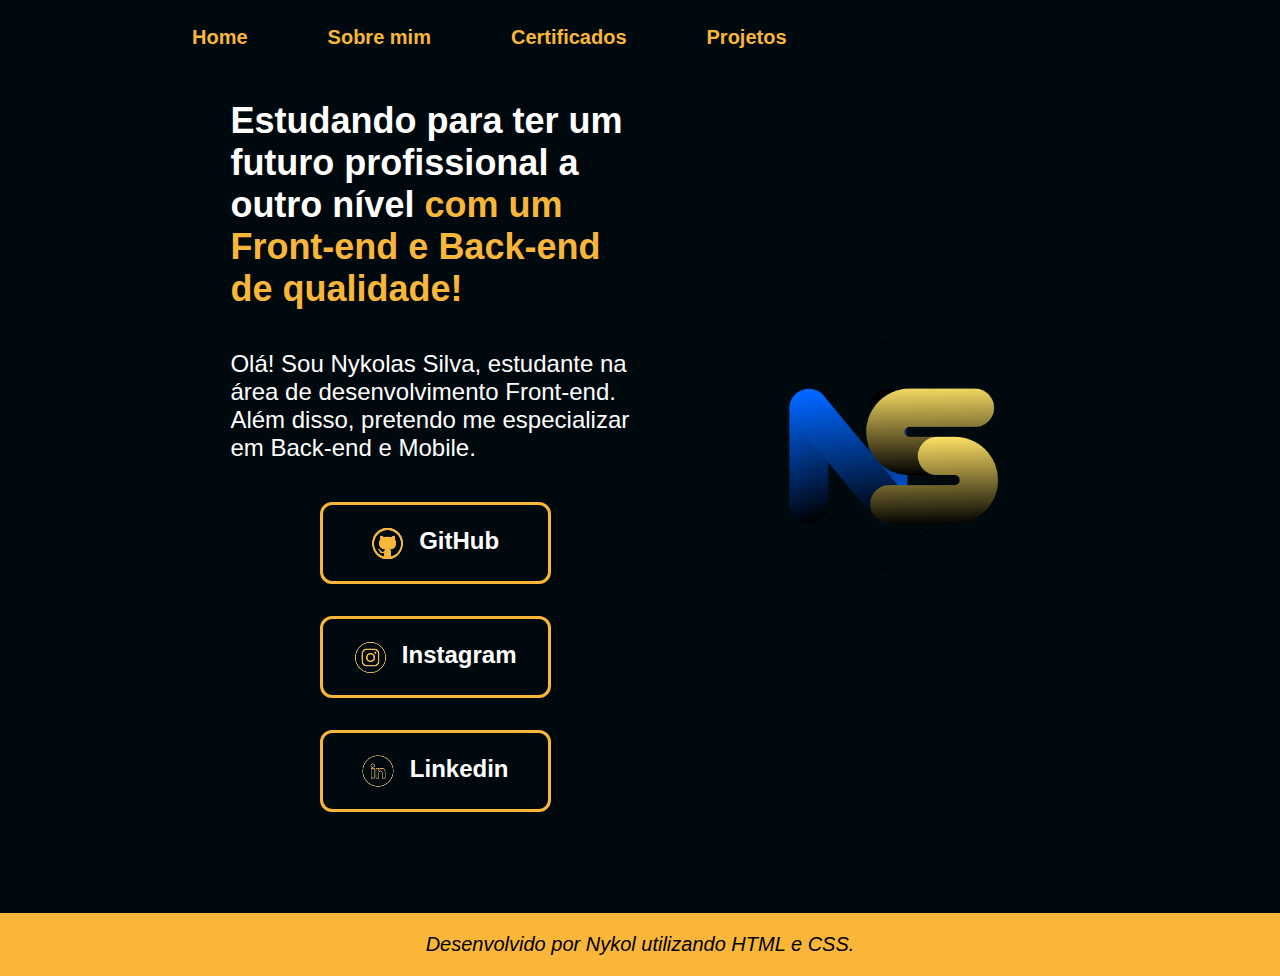
==== index.html @ 6704244b "Upload portfolio" ====
<!DOCTYPE html>
<html lang="pt-br">
<head>
    <meta charset="UTF-8">
    <meta name="viewport" content="width=device-width, initial-scale=1.0">
    <title>Home</title>
    <link rel="stylesheet" href="./styles/style.css">
    <link rel="icon" href="./assets/ns.png">
</head>
<body>
    <header> 
        <nav class="menu"> 
            <a class="menu_link" href="./"> Home</a>
            <a class="menu_link" href="./sobremim/"> Sobre mim</a>
            <a class="menu_link" href="./certificados/"> Certificados</a>
            <a class="menu_link" href="./projetos/"> Projetos</a>
        </nav>
    </header>
    <main class="apresentacao">
        <section class="apresentacao_conteudo"> 
            <h1 class="apresentacao_conteudo_titulo"> Estudando para ter um futuro profissional a outro nível <strong class="strong-titulo">com um Front-end e Back-end de qualidade!</strong> </h1>
            <p class="apresentacao_conteudo_paragrafo"> Olá! Sou Nykolas Silva, estudante na área de desenvolvimento Front-end. Além disso, pretendo me especializar em Back-end e Mobile.</p>
            <div class="apresentacao_ancoras"> 
                <a class="apresentacao_ancoras_botoes" href="https://github.com/nykols2"> <img src="./assets/githuba.png"> GitHub</a>
                <a class="apresentacao_ancoras_botoes" href="https://instagram.com/nykol.silva"> <img src="./assets/instagrama.png"> Instagram</a>
                <a class="apresentacao_ancoras_botoes" href="https://br.linkedin.com/"> <img src="./assets/linkedina.png"> Linkedin</a>
            </div>
        </section>
        <img class="apresentacao_imagem" src="./assets/ns.png" alt="Foto Nykols2">
    </main>
    <footer> 
        <p> Desenvolvido por Nykol utilizando HTML e CSS.</p>
    </footer>

</body>
</html>
---- styles/style.css ----
* {
    margin: 0;
    padding: 0;
}



body {
    background-color: var(--cor-primaria);
    color: var(--cor-secundaria);
    box-sizing: border-box;
}

.strong-titulo {
    color: var(--cor-terciaria);
}


/* fontes importadas */
@import url('https://fonts.googleapis.com/css2?family=Krona+One&display=swap');
@import url('https://fonts.googleapis.com/css2?family=Lato&display=swap');
@import url('https://fonts.googleapis.com/css2?family=Lato:wght@700&display=swap');

/* variaveis */
:root {
    --cor-primaria: #00090e;
    --cor-secundaria: #ffffff;
    --cor-terciaria: #FAB639; 
    
    --fonte-primaria: 'Krona One', sans-serif;
    --fonte-secundaria: 'Lato', sans-serif;  
}


/* apresentacao geral */

.apresentacao {
    padding: 4% 18%;
    display: flex; 
    flex-direction: row;
    align-items: center;
    justify-content: space-between;
    gap: 80px;
}

.apresentacao_conteudo {
    width: 50%;
    display: flex;
    flex-direction: column;
    gap: 40px;
}

.apresentacao_conteudo_titulo {
    font-family: var(--fonte-primaria);
    font-size: 2.25rem;
}

.apresentacao_conteudo_paragrafo {
    font-family: var(--fonte-secundaria);    
    font-size: 1.5rem;
}

.apresentacao_ancoras {
    display: flex;
    justify-content: space-between;
    flex-direction: column;
    align-items: center;
    gap: 32px;
}




.apresentacao_ancoras_botoes {
    

    font-family: var(--fonte-secundaria);    
    font-weight: 600;
    font-size: 1.5rem;
    text-align: center;
    text-decoration: none;
    color: var(--cor-secundaria);

    width: 55%;
    border-radius: 12px;
    padding: 22px 0;

    border: 3.5px solid var(--cor-terciaria);

    display: flex;
    flex-direction: row;
    justify-content: center;
    gap: 16px;
    

}

.apresentacao_ancoras_botoes:hover {
    background-color: #021B22;
    padding: 3.5%;
}


.apresentacao_imagem {
    width: 40%;
}



/* Certificados */

.curso-paragrafo {
    font-size: 1.2rem;
    font-weight: 400;
    padding-right: 10px;
    width: 70%;
}


.curso-imagem {
    width: 50px;
    height: 50px;
    margin-right: 5px;
    margin-left: 10px;
}

/* Observação projetos */
.observacao {
    margin-top: 1.3em;
    font-size: 20px;
    font-style: italic;
}



header {
    padding: 2% 0% 0% 15%;
}

.menu {
    display: flex;
    flex-direction: row;
    gap: 80px;
}

.menu_link {
    font-family: var(--fonte-secundaria);
    font-size: 1.25rem;
    font-weight: 600;
    color: var(--cor-terciaria);
    text-decoration: none;
}


footer {
    font-style: italic;
    color: black;
    background-color: var(--cor-terciaria);
    padding: 20px;
    text-align: center;
    font-family: var(--fonte-secundaria);    
    font-size: 1.25rem;
    margin-top: 2.5em;
}


/* telas menores (mobile) */
@media (max-width: 1000px) {

    header {
        padding: 6%;
    }

    .menu {
        justify-content: center;
        gap: 40px;
    }

    .apresentacao {
        flex-direction: column-reverse;
        padding: 5% 5%;
    }

    .apresentacao_conteudo {
        width: auto; /* "auto" ou "100%" */ 
    }
}
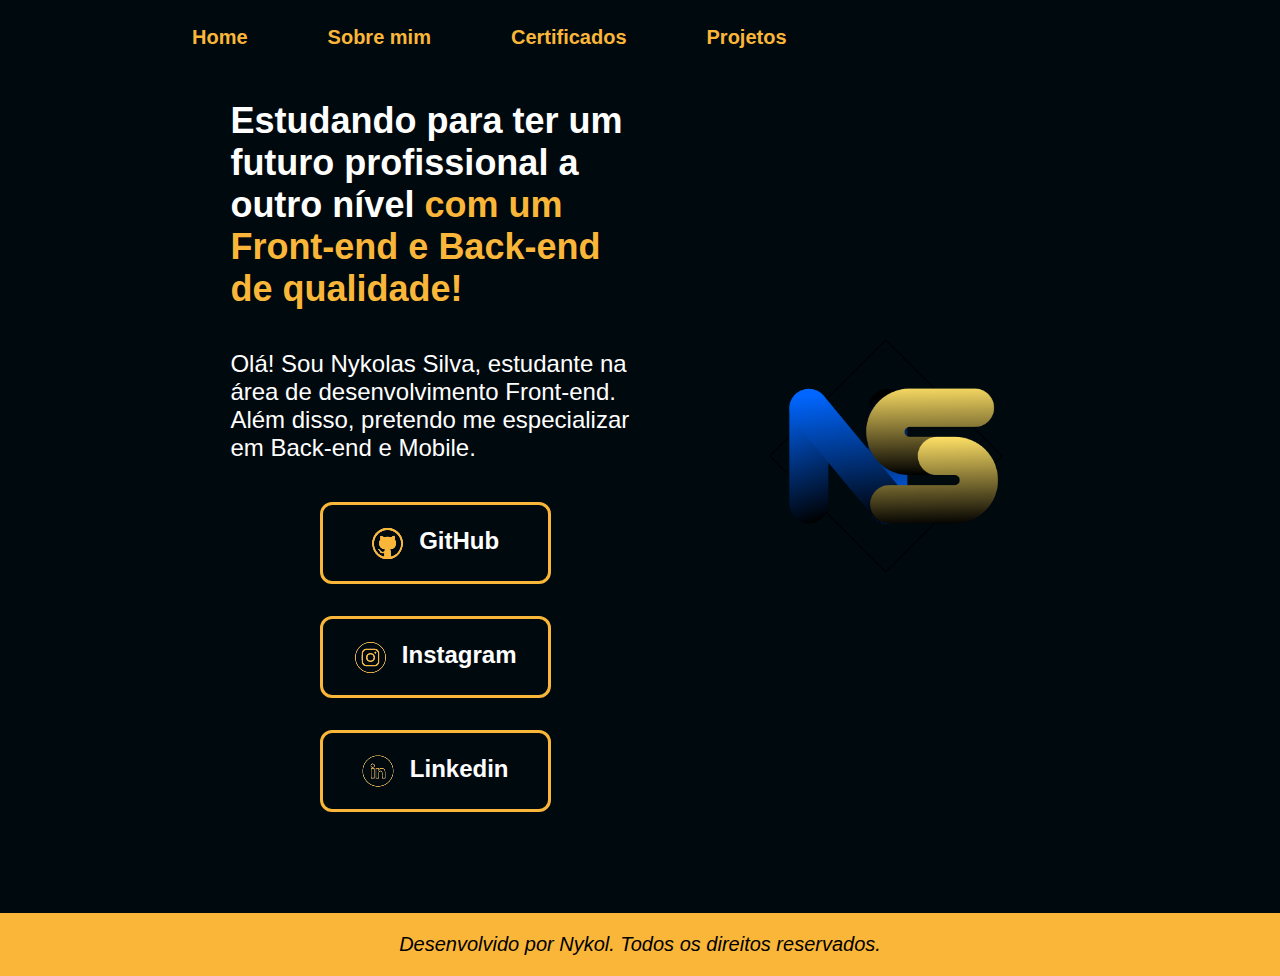
==== commit d6d4d33a: "Update footer" ====
--- a/index.html
+++ b/index.html
@@ -29,7 +29,7 @@
         <img class="apresentacao_imagem" src="./assets/ns.png" alt="Foto Nykols2">
     </main>
     <footer> 
-        <p> Desenvolvido por Nykol utilizando HTML e CSS.</p>
+        <p>Desenvolvido por Nykol. Todos os direitos reservados.</p>
     </footer>
 
 </body>
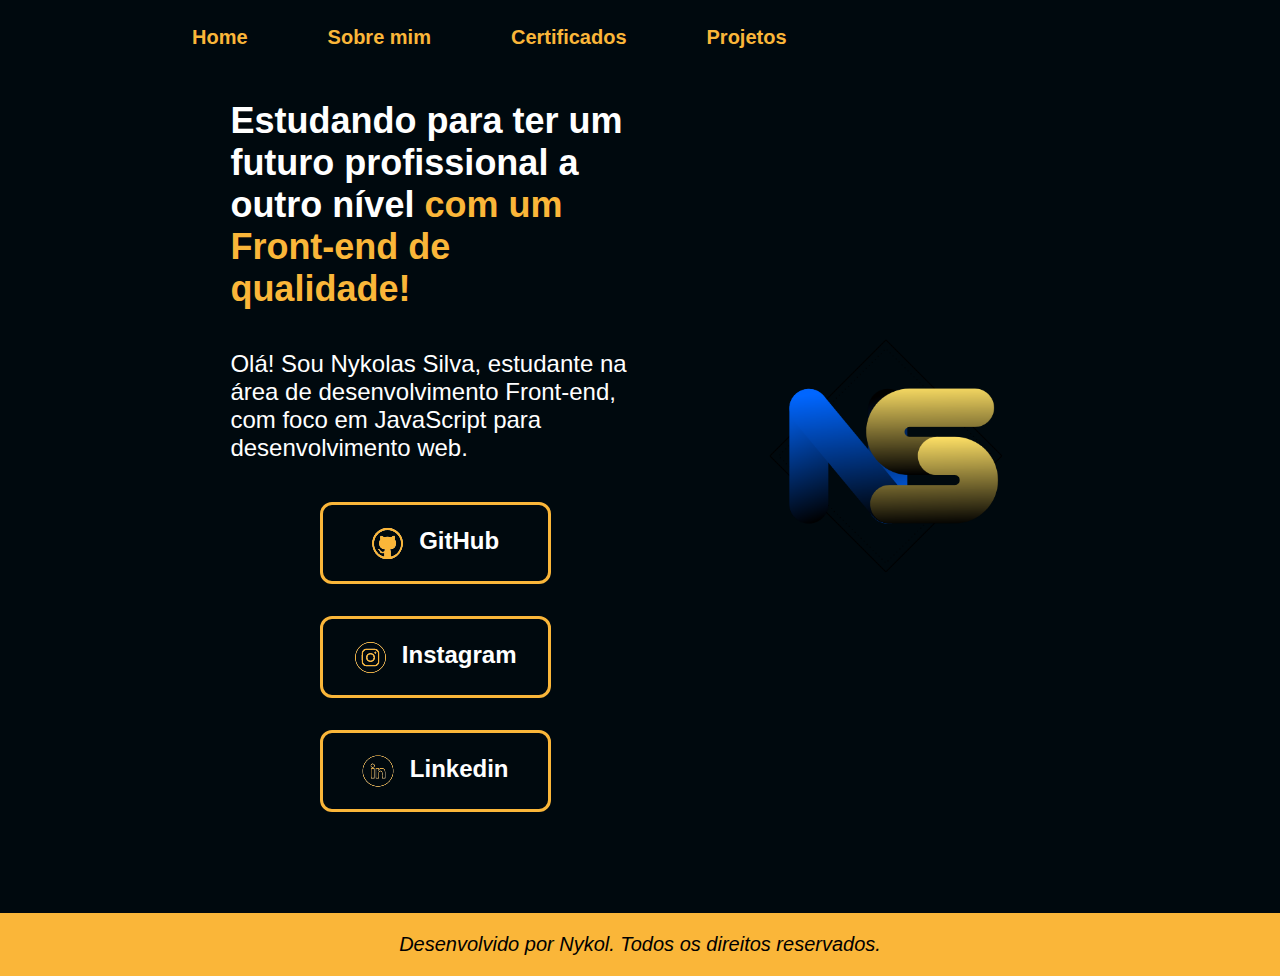
==== commit 3d1b1b69: "Update "about"" ====
--- a/index.html
+++ b/index.html
@@ -18,12 +18,12 @@
     </header>
     <main class="apresentacao">
         <section class="apresentacao_conteudo"> 
-            <h1 class="apresentacao_conteudo_titulo"> Estudando para ter um futuro profissional a outro nível <strong class="strong-titulo">com um Front-end e Back-end de qualidade!</strong> </h1>
-            <p class="apresentacao_conteudo_paragrafo"> Olá! Sou Nykolas Silva, estudante na área de desenvolvimento Front-end. Além disso, pretendo me especializar em Back-end e Mobile.</p>
+            <h1 class="apresentacao_conteudo_titulo"> Estudando para ter um futuro profissional a outro nível <strong class="strong-titulo">com um Front-end de qualidade!</strong> </h1>
+            <p class="apresentacao_conteudo_paragrafo"> Olá! Sou Nykolas Silva, estudante na área de desenvolvimento Front-end, com foco em JavaScript para desenvolvimento web. </p>
             <div class="apresentacao_ancoras"> 
                 <a class="apresentacao_ancoras_botoes" href="https://github.com/nykols2"> <img src="./assets/githuba.png"> GitHub</a>
                 <a class="apresentacao_ancoras_botoes" href="https://instagram.com/nykol.silva"> <img src="./assets/instagrama.png"> Instagram</a>
-                <a class="apresentacao_ancoras_botoes" href="https://br.linkedin.com/"> <img src="./assets/linkedina.png"> Linkedin</a>
+                <a class="apresentacao_ancoras_botoes" href="https://www.linkedin.com/in/nykolas-silva-b288b12b0/"> <img src="./assets/linkedina.png"> Linkedin</a>
             </div>
         </section>
         <img class="apresentacao_imagem" src="./assets/ns.png" alt="Foto Nykols2">
